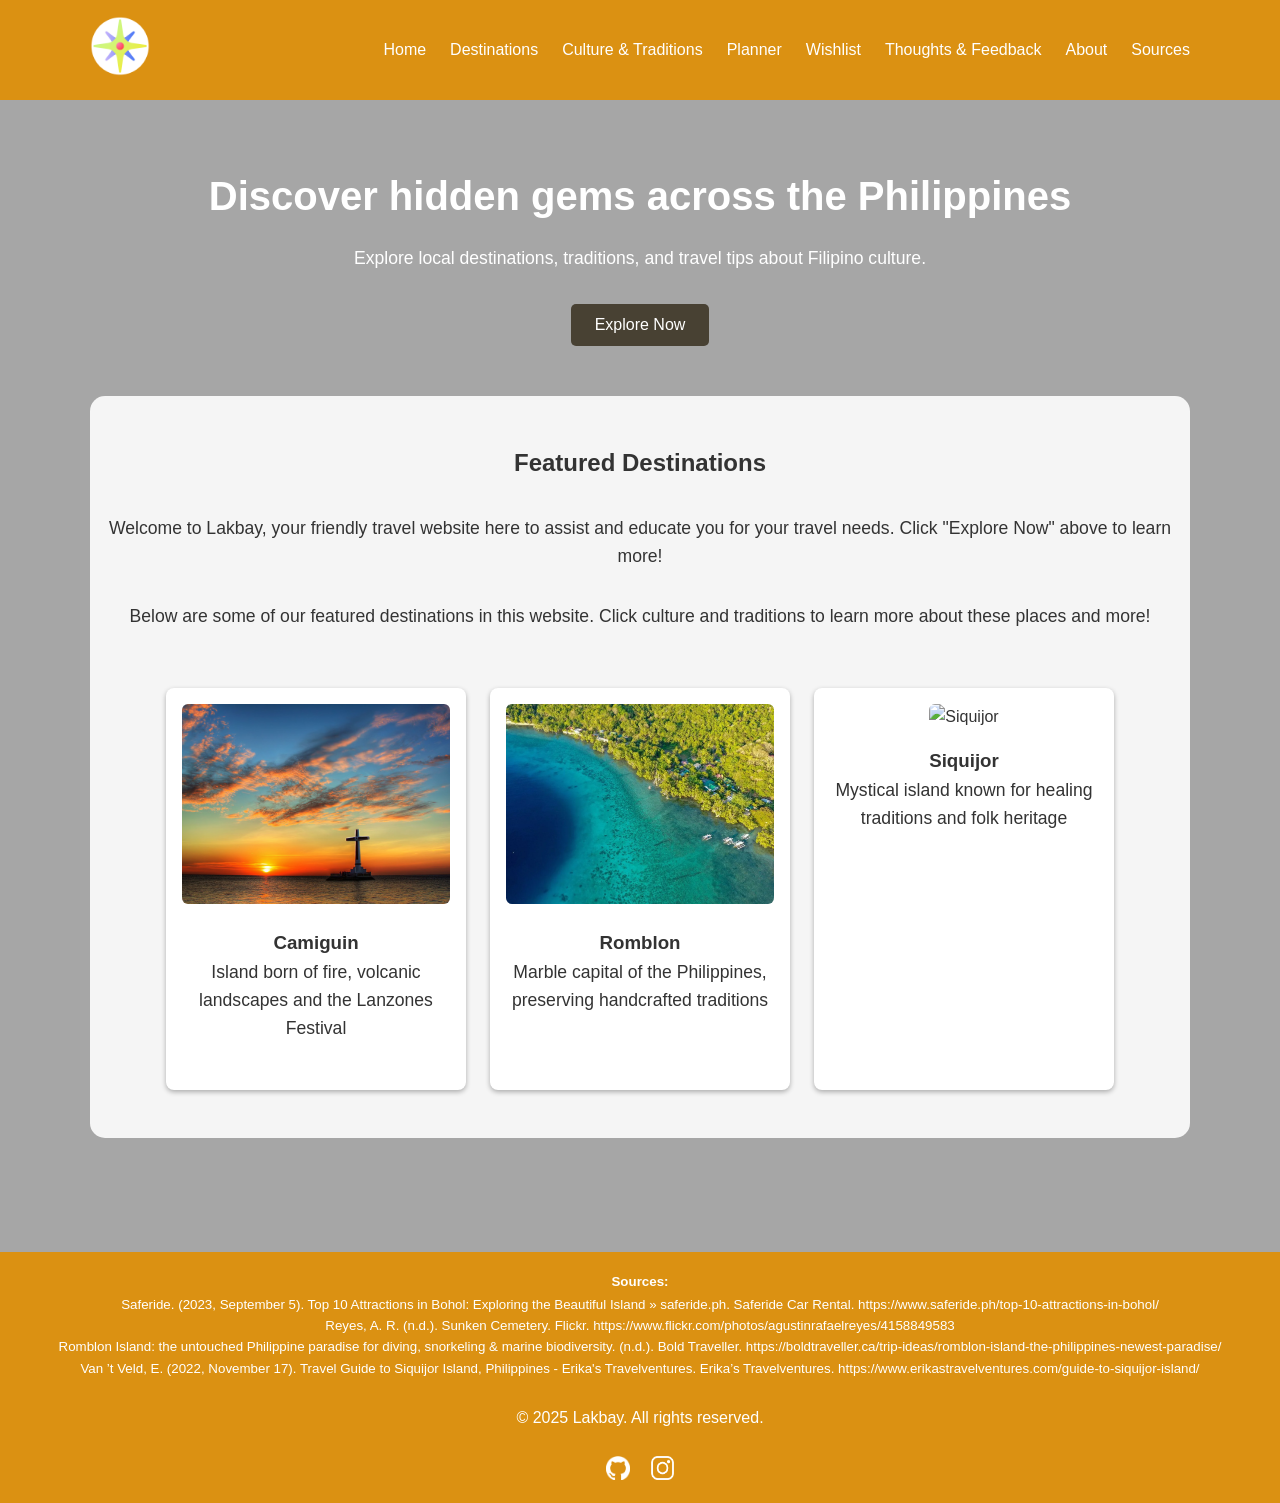
==== home.html @ d39f06b6 "edit header and index link to home" ====
<!DOCTYPE html>
<html lang="en">
<head>
  <link rel="stylesheet" href="public/stylesheet.css"/>
  <meta charset="UTF-8" />
  <meta name="viewport" content="width=device-width, initial-scale=1.0" />
  <title>Home | Lakbay</title>
  <link rel="icon" href="assets/lakbay_logo_v3/lakbay_logov3_icon.png" type="image/png"/>
</head>
<body>
  <header>
    <div class="container nav-container">
      <a href="home.html">
        <img src="assets/lakbay_logo_v3/lakbay_logov3_light.png" width="60" alt="Lakbay Logo"/>
      </a>
      
      <nav>
        <ul class="nav-links">
          
          <li><a href="home.html">Home</a></li>
          <li><a href="public/destinations.html">Destinations</a></li>
          <li><a href="public/culture&traditions.html">Culture & Traditions</a></li>
          <li><a href="public/planner.html">Planner</a></li>
          <li><a href="public/wishlist.html">Wishlist</a></li>
          <li><a href="public/feedback.html">Thoughts & Feedback</a></li>
          <li><a href="public/about.html">About</a></li>
          <li><a href="public/sources.html">Sources</a></li>


        </ul>
      </nav>
    </div>
  </header>
  <main>

    <!-- Hero -->
    <section class="hero">
      <div class="container">
        <h1>Discover hidden gems across the Philippines</h1>
        <p>Explore local destinations, traditions, and travel tips about Filipino culture.</p>
        <button onclick="window.location"> <a href="public/destinations.html"> Explore Now </a></button>
      </div>

    <!-- Highlights -->
    <section id="highlights" class="container highlights">
      <h2>Featured Destinations</h2>
      <p>Welcome to Lakbay, your friendly travel website here to assist and educate you for your travel needs. Click "Explore Now" above to learn more!</p>
      <p>Below are some of our featured destinations in this website. Click culture and traditions to learn more about these places and more!</p><br>
      <div class="cards">

        <div class="card">
          <img src="assets/places pics/camiguin.png" alt="Camiguin" />
          <h3>Camiguin</h3>
          <p>Island born of fire, volcanic landscapes and the Lanzones Festival</p>
        </div>

        <div class="card">
          <img src="assets/places pics/romblon.png" alt="Romblon" />
          <h3>Romblon</h3>
          <p>Marble capital of the Philippines, preserving handcrafted traditions</p>
        </div>

        <div class="card">
          <img src="assets/places pics/siquijor.png" alt="Siquijor" />
          <h3>Siquijor</h3>
          <p>Mystical island known for healing traditions and folk heritage</p>
        </div>

      </div>
    </section>
  </main>

  <footer>
    <div class="footer-content">
      <div class="rights">
      <p><strong><small>Sources:</small></strong></p>
      <ul><small>
        <li>Saferide. (2023, September 5). Top 10 Attractions in Bohol: Exploring the Beautiful Island » saferide.ph. Saferide Car Rental. https://www.saferide.ph/top-10-attractions-in-bohol/</li>
        <li>Reyes, A. R. (n.d.). Sunken Cemetery. Flickr. https://www.flickr.com/photos/agustinrafaelreyes/4158849583</li>
        <li>Romblon Island: the untouched Philippine paradise for diving, snorkeling & marine biodiversity. (n.d.). Bold Traveller. https://boldtraveller.ca/trip-ideas/romblon-island-the-philippines-newest-paradise/</li>
        <li>Van ’t Veld, E. (2022, November 17). Travel Guide to Siquijor Island, Philippines - Erika's Travelventures. Erika’s Travelventures. https://www.erikastravelventures.com/guide-to-siquijor-island/</li>
      </small></ul>
      
      <br><p>&copy; 2025 Lakbay. All rights reserved.</p><br>
      <div class="social-icons">
        <a href="https://github.com/antonio062111/WDProjBerylliumCabal_DelosReyes"><img src="assets/github-mark-white.png" alt="GitHub Page" /></a>
        <a href="https://www.instagram.com/tayomaglakbay/?hl=en"><img src="assets/instagram-logo.avif" alt="Instagram" /></a>
      </div>
      </div>
    </div>
  </footer>
  <script src="js/script.js"></script>
</body>
</html>
---- public/stylesheet.css ----
/* Reset & Base */
  * {
    margin: 0;
    padding: 0;
    box-sizing: border-box;
  }
  
  body {
    font-family: 'Segoe UI', sans-serif;
    background-color: #eeeeee;
    color: #333;
    line-height: 1.6;
  }
  
  .container {
    width: 90%;
    max-width: 1100px;
    margin: auto;
  }
  
/* Header */
  header {
    background-color: #db9112;
    padding: 1rem;
    color: white;
    position: sticky;
    top: 0;
    width: 100%;
    z-index: 1000000000000000000; /* Ensures header stays on top of other elements */
  }
  
  
  .nav-container {
    display: flex;
    justify-content: space-between;
    align-items: center;
    position: sticky; left: 50px;
  }
  
  .logo {
    font-size: 1.7rem;
    font-weight: bold;
    position: relative; 
  }
  
  .nav-links {
    list-style: none;
    display: flex;
    gap: 1.5rem;
    position: relative; 
  
  }
  
  .nav-links a {
    color: white;
    text-decoration: none;
    font-weight: 500;
    transition: 0.3s ease;
  }
  
  .nav-links a:hover {
    font-size: 1.1rem;
  }
  
  
/* Hero Section */
  .hero {
    background: url('https://www.saferide.ph/wp-content/uploads/2021/04/top-10-bohol.jpg') center/cover no-repeat;
    background-color: rgba(0, 0, 0, 0.3);
    background-blend-mode: darken;
    color: white;
    text-align: center;
    padding: 4rem 1rem;
    background-attachment: fixed;
   
  }
  
  .hero h1 {
    font-size: 2.5rem;
    margin-bottom: 1rem;
  }
  
  .hero p {
    font-size: 1.1rem;
    margin-bottom: 2rem;
  }
  
  button {
    padding: 0.75rem 1.5rem;
    background-color: #484133;
    border: none;
    color: white;
    font-size: 1rem;
    cursor: pointer;
    border-radius: 5px;
    transition: 0.3s ease;
  }
  
  button:hover{
    background-color: #c48314;
    padding: 1.15rem 2rem;
  }
  
  .hero a{
    color:white ;
    text-decoration: none;
  }
  
/* Highlights Section */ 
  .highlights {
    padding: 3rem 0;
    margin: 50px auto;
    border-radius: 15px;
    background-color: whitesmoke;
    color: #333;
  }
  
  .highlights h2 {
    text-align: center;
    margin-bottom: 2rem;
  }
  
  .cards {
    display: flex;
    flex-wrap: wrap;
    gap: 1.5rem;
    justify-content: center;
  }
  
  .card {
    background: white;
    border-radius: 8px;
    box-shadow: 0 2px 5px rgba(0, 0, 0, 0.3);
    width: 300px;
    text-align: center;
    padding: 1rem;
    transition: transform 0.3s ease;
  }
  
  
  .card:hover {
    transform: scale(1.1);
  }
  
  .card img {
    width: 100%;
    border-radius: 6px;
    margin-bottom: 1rem;
    object-fit: cover;
    height: 200px;
  }
  
  #history .history-img {
    width: 200px !important;     /* ensure square, override generic rule */
    height: 200px !important;    /* keep height fixed */
    object-fit: cover;           /* fill the square without distortion */
    display: block;
    margin: 0 auto 1rem;         /* center inside the card */
    border-radius: 6px;
  }
  
  
  
  
/* Destinations Section */
  .destinations h2 {
    text-align: center;
    margin-bottom: 2rem;
  }
  
  .cards {
    display: flex;
    flex-wrap: wrap;
    gap: 1.5rem;
    justify-content: center;
  }
  
  .card {
    background: white;
    border-radius: 8px;
    box-shadow: 0 2px 5px rgba(0, 0, 0, 0.3);
    width: 300px;
    text-align: center;
    padding: 1rem;
    transition: transform 0.3s ease;
  }
  
  .card:hover {
    transform: scale(1.1);
  }
  
  .card img {
    width: 100%;
    border-radius: 6px;
    margin-bottom: 1rem;
    object-fit: cover;
    height: 200px;
  }
  
/* Footer */
  footer {
    background-color: #db9112;
    color: white;
    padding: 1rem 0;
    text-align: center;
  }
  
  .social-icons img {
    height: 24px;
    margin: 0 8px;
  }
  
/* Dividers */
  .divider {
    display: flex;
    justify-content: center;
    margin: 100px;
  }
  
/* Destinations */
  .place {
    background: white;
    border-radius: 8px;
    box-shadow: 0 2px 5px rgba(0, 0, 0, 0.3);
    text-align: center;
    padding: 1rem;
    margin-left: 50px;
    margin-right: 50px;
  }
  
  .place img {
    display: flex;
    width: 50%;
    border-radius: 6px;
    margin-top: -85px;
    margin-bottom: 1rem;
    object-fit: cover;
    justify-content: left;
    padding: 100px;
    }
  
  .place p{
    display: flex;
    justify-content: right;
  }
  
  .bg{
    padding: 3rem 0;
    margin: 50px auto;
    border-radius: 15px;
    background-color: whitesmoke;
  }
  
/* Planner */
  .travelplanner {
    background: whitesmoke;
    border-radius: 8px;
    text-align: center;
    padding: 1rem;
    margin-left: 200px;
    margin-right: 200px;
    margin-top: 50px;
    margin-bottom: 50px;
  }
  
  .travelplanner h2 {
    text-align: center;
    margin-bottom: 2rem;
  }
  
  .travelplanner p {
    font-size: 1.2rem;
    margin-top: 1rem;
  }
  
  .travelplanner table {
    margin-left: auto;
    margin-right: auto;
    width: 80%; 
    justify-content: center ;
  }
  
  .travelplanner th, td {
    margin-left: auto;
    margin-right: auto;
    border: 2px solid black;
    width: 50%; 
    justify-content: center ;
    border-radius: 10px;
    border-collapse: separate;
  }
  
  .travelplanner input[type="number"] {
    border-radius: 10px;
    padding: 5px;
    border: none;
    width: 100%;
  }
  
  
  .travelplanner input[type="number"]:focus {
    outline: none;
    
  }
  
  .travelplanner input[type="button"] {
    background-color:  #c48314;
    color: white;
    border-radius: 10px;
    padding: 5px;
    border: none;
    transition: 0.3s ease;
  }
  
  .travelplanner #gt {
    background-color:  #c48314;
    color: white;
    border-radius: 10px;
    padding: 15px;
    border: none;
    transition: 0.3s ease;
  }
  .travelplanner input[type="button"]:hover {
    background-color: #a07828;
    scale: 125%;
    
  }
  
  .travelplanner #gt:hover {
    background-color: #a07828;
    scale: 125%;
  }

/*Log in*/
  label {
    display: block;
    margin-bottom: 10px;
  }
  
  input, select, textarea {
      width: 30%;
      height: 3%;
      padding: 2px;
      margin-top: 4px;
      border: 1px solid #ccc;
      border-radius: 100px;
      color:#1b1919
  }
  
/*Sources*/
  .container_sources {
    background: whitesmoke;
    border-radius: 8px;
    text-align: left;
    padding: 3rem;
    margin-left: 100px;
    margin-right: 100px;
    margin-top: 50px;
    margin-bottom: 50px;
  }
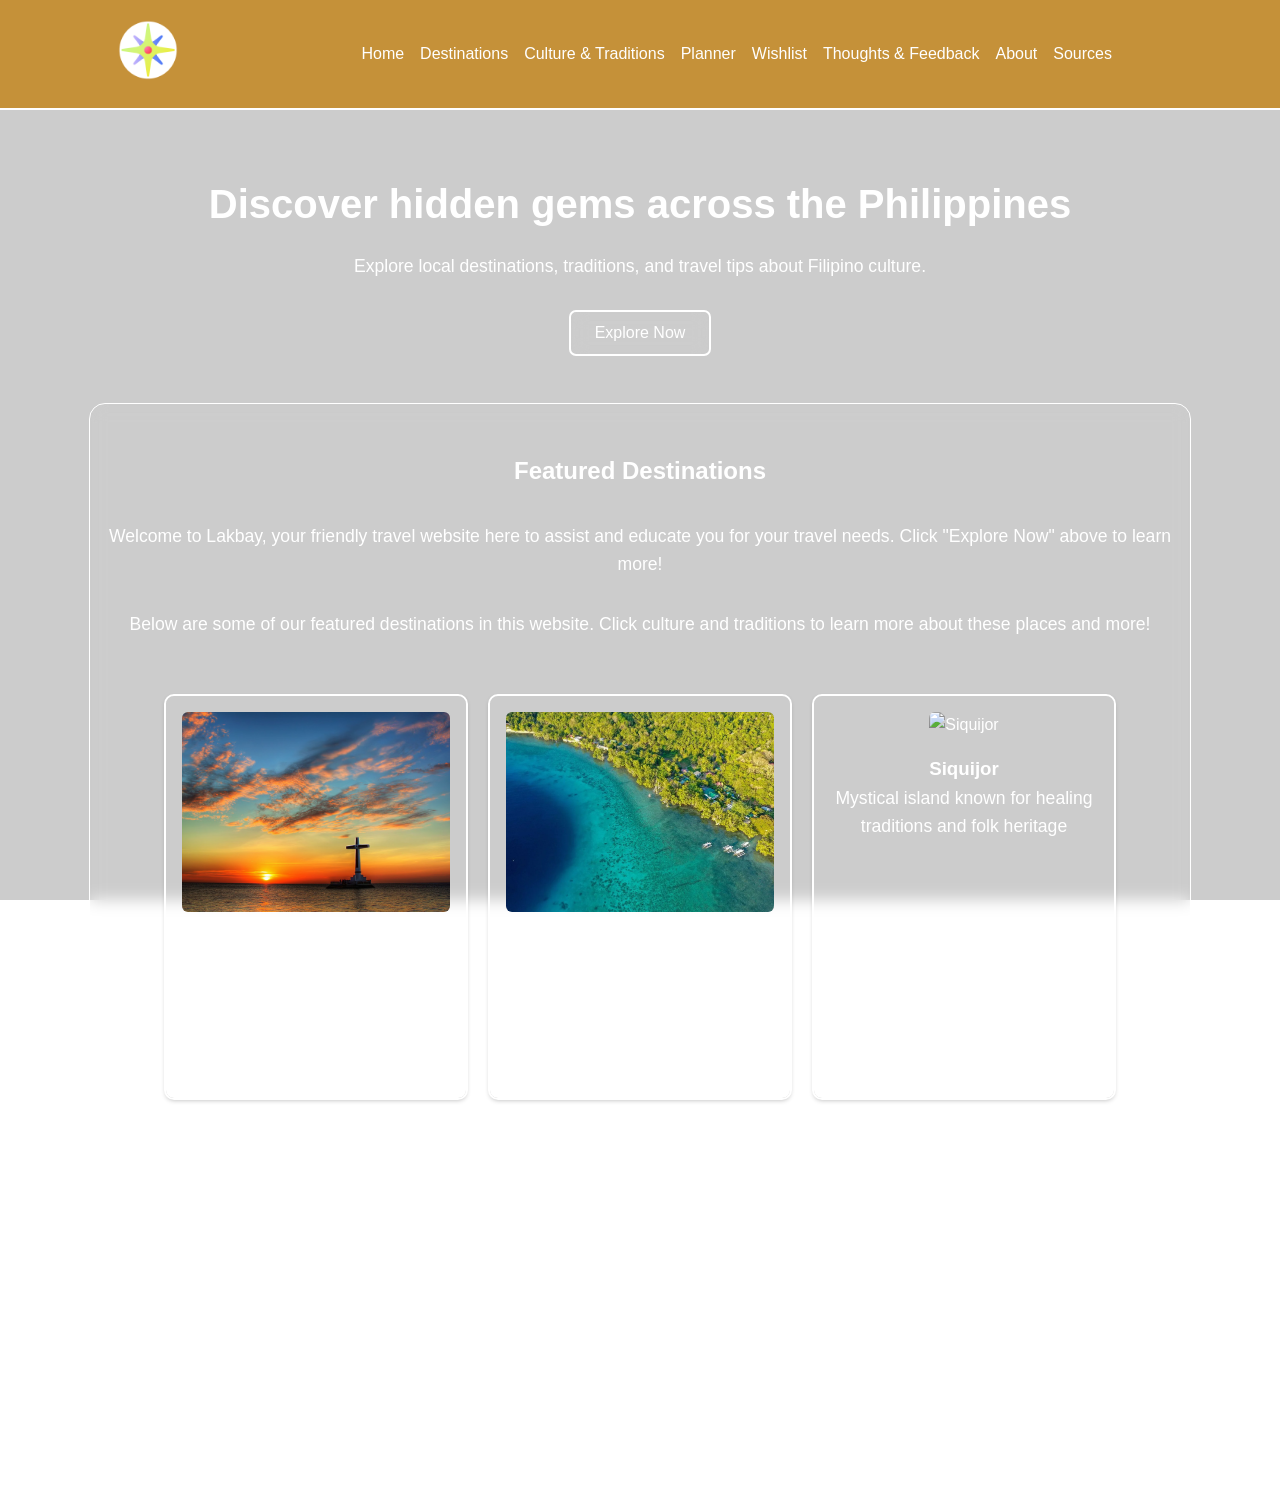
==== commit 571d85c9: "savedddd" ====
--- a/home.html
+++ b/home.html
@@ -22,7 +22,7 @@
           <li><a href="public/culture&traditions.html">Culture & Traditions</a></li>
           <li><a href="public/planner.html">Planner</a></li>
           <li><a href="public/wishlist.html">Wishlist</a></li>
-          <li><a href="public/feedback.html">Thoughts & Feedback</a></li>
+          <li><a href="public/notes.html">Thoughts & Feedback</a></li>
           <li><a href="public/about.html">About</a></li>
           <li><a href="public/sources.html">Sources</a></li>
 
--- a/public/stylesheet.css
+++ b/public/stylesheet.css
@@ -6,10 +6,11 @@
   }
   
   body {
+    background: linear-gradient(rgba(0, 0, 0, 0.2), rgba(0, 0, 0, 0.2)), 
+                url('https://www.saferide.ph/wp-content/uploads/2021/04/top-10-bohol.jpg') center/cover no-repeat;
     font-family: 'Segoe UI', sans-serif;
-    background-color: #eeeeee;
-    color: #333;
     line-height: 1.6;
+    background-attachment: fixed;
   }
   
   .container {
@@ -20,13 +21,17 @@
   
 /* Header */
   header {
-    background-color: #db9112;
-    padding: 1rem;
-    color: white;
+    padding: .5rem;
+    color: white;
+    display: flex;
+    justify-content: space-between;
+    padding: 20px 60px;
     position: sticky;
     top: 0;
-    width: 100%;
-    z-index: 1000000000000000000; /* Ensures header stays on top of other elements */
+    background: rgba(196, 131, 20, 0.8);
+    backdrop-filter: blur(8px); 
+    z-index: 2000;
+    outline: 2px solid #ffffff;
   }
   
   
@@ -35,6 +40,17 @@
     justify-content: space-between;
     align-items: center;
     position: sticky; left: 50px;
+    overflow:hidden;
+    white-space:wrap;
+  }
+
+  .nav-container.li {
+    display: flex;
+    justify-content: space-between;
+    align-items: center;
+    position: sticky; left: 50px;
+    overflow:hidden;
+    white-space:wrap;
   }
   
   .logo {
@@ -46,32 +62,33 @@
   .nav-links {
     list-style: none;
     display: flex;
-    gap: 1.5rem;
+    gap: 1rem;
     position: relative; 
-  
+    flex-wrap: wrap;
+    line-height: 10px;
+    padding: 0px 50px;
+    margin-bottom: 2%;
+    margin-top: 2%;
   }
   
   .nav-links a {
     color: white;
     text-decoration: none;
-    font-weight: 500;
-    transition: 0.3s ease;
+    font-weight: 200;
+    transition: 0.2s linear;
   }
   
   .nav-links a:hover {
     font-size: 1.1rem;
+    font-weight: 600;
   }
   
   
 /* Hero Section */
   .hero {
-    background: url('https://www.saferide.ph/wp-content/uploads/2021/04/top-10-bohol.jpg') center/cover no-repeat;
-    background-color: rgba(0, 0, 0, 0.3);
-    background-blend-mode: darken;
     color: white;
     text-align: center;
     padding: 4rem 1rem;
-    background-attachment: fixed;
    
   }
   
@@ -85,9 +102,11 @@
     margin-bottom: 2rem;
   }
   
-  button {
+  button, #loginsubmit, #loginreset,.travelplanner input[type="button"] {
     padding: 0.75rem 1.5rem;
-    background-color: #484133;
+    background: rgba(255, 99, 71, 0);
+    backdrop-filter: blur(8px); 
+    outline: 2px solid white;
     border: none;
     color: white;
     font-size: 1rem;
@@ -96,9 +115,10 @@
     transition: 0.3s ease;
   }
   
-  button:hover{
+  button:hover, #loginsubmit:hover, #loginreset:hover {
     background-color: #c48314;
     padding: 1.15rem 2rem;
+    outline: 0px
   }
   
   .hero a{
@@ -108,14 +128,17 @@
   
 /* Highlights Section */ 
   .highlights {
+    background: rgba(255, 255, 255, 0);
+    backdrop-filter: blur(8px); 
     padding: 3rem 0;
     margin: 50px auto;
     border-radius: 15px;
-    background-color: whitesmoke;
-    color: #333;
+    color: #ffffff;
+    outline: 1px solid #ffffff;
   }
   
   .highlights h2 {
+    color: white;
     text-align: center;
     margin-bottom: 2rem;
   }
@@ -128,15 +151,20 @@
   }
   
   .card {
-    background: white;
+    background: rgba(244, 21, 21, 0);
     border-radius: 8px;
-    box-shadow: 0 2px 5px rgba(0, 0, 0, 0.3);
+    box-shadow: none;
     width: 300px;
     text-align: center;
     padding: 1rem;
-    transition: transform 0.3s ease;
-  }
-  
+    transition: 0.3s ease;
+  }
+  
+  .card a {
+    color: white;                /* Changes color to white */
+    font-size: 0.8em;            /* Makes text smaller (adjust as needed) */
+    font-weight: bold;    /* Makes the text bold */
+  }
   
   .card:hover {
     transform: scale(1.1);
@@ -176,7 +204,8 @@
   }
   
   .card {
-    background: white;
+    outline: 2px solid #ffffff;
+    background: rgba(255, 255, 255, 0);
     border-radius: 8px;
     box-shadow: 0 2px 5px rgba(0, 0, 0, 0.3);
     width: 300px;
@@ -199,10 +228,12 @@
   
 /* Footer */
   footer {
-    background-color: #db9112;
+    background: rgba(255, 255, 255, 0);
+    backdrop-filter: blur(8px); 
     color: white;
     padding: 1rem 0;
     text-align: center;
+    outline: 2px solid #ffffff;
   }
   
   .social-icons img {
@@ -253,14 +284,20 @@
   
 /* Planner */
   .travelplanner {
-    background: whitesmoke;
+    background: rgba(255, 99, 71, 0);
+    backdrop-filter: blur(8px); 
     border-radius: 8px;
     text-align: center;
     padding: 1rem;
-    margin-left: 200px;
-    margin-right: 200px;
+    margin-left: 20%;
+    margin-right: 20%;
     margin-top: 50px;
     margin-bottom: 50px;
+    color: white;
+    outline: 1px solid #ffffff;
+    overflow:hidden;
+    white-space:wrap;
+    
   }
   
   .travelplanner h2 {
@@ -283,16 +320,23 @@
   .travelplanner th, td {
     margin-left: auto;
     margin-right: auto;
-    border: 2px solid black;
-    width: 50%; 
+    width: 20%; 
     justify-content: center ;
+    border-collapse: separate;
+    padding: 0.75rem 1.5rem;
+    background: rgba(255, 255, 255, 0);
+    backdrop-filter: blur(8px); 
+    border: none;
+    color: white;
+    font-size: 1rem;
+    cursor: pointer;
     border-radius: 10px;
-    border-collapse: separate;
+    transition: 0.3s ease;
   }
   
   .travelplanner input[type="number"] {
     border-radius: 10px;
-    padding: 5px;
+    padding: 8px;
     border: none;
     width: 100%;
   }
@@ -300,35 +344,29 @@
   
   .travelplanner input[type="number"]:focus {
     outline: none;
-    
-  }
-  
-  .travelplanner input[type="button"] {
-    background-color:  #c48314;
-    color: white;
+  }
+  
+  .travelplanner #gt {
+    padding: 0.75rem 1rem;
+    background: rgba(255, 255, 255, 0);
+    backdrop-filter: blur(8px); 
+    border: none;
+    color: white;
+    font-size: 1rem;
+    cursor: pointer;
     border-radius: 10px;
-    padding: 5px;
-    border: none;
-    transition: 0.3s ease;
-  }
-  
-  .travelplanner #gt {
-    background-color:  #c48314;
-    color: white;
-    border-radius: 10px;
-    padding: 15px;
-    border: none;
     transition: 0.3s ease;
   }
   .travelplanner input[type="button"]:hover {
     background-color: #a07828;
-    scale: 125%;
+    scale: 115%;
+    outline: none;
     
   }
   
   .travelplanner #gt:hover {
     background-color: #a07828;
-    scale: 125%;
+    scale: 115%;
   }
 
 /*Log in*/
@@ -337,19 +375,21 @@
     margin-bottom: 10px;
   }
   
-  input, select, textarea {
+  input.login, select, textarea.login {
       width: 30%;
       height: 3%;
-      padding: 2px;
+      padding: 10px;
       margin-top: 4px;
       border: 1px solid #ccc;
       border-radius: 100px;
-      color:#1b1919
+      color:#1b1919;
   }
   
 /*Sources*/
   .container_sources {
-    background: whitesmoke;
+    background: rgba(255, 99, 71, 0);
+    backdrop-filter: blur(8px); 
+    color:white;
     border-radius: 8px;
     text-align: left;
     padding: 3rem;
@@ -357,4 +397,52 @@
     margin-right: 100px;
     margin-top: 50px;
     margin-bottom: 50px;
+    outline: 1px solid #ffffff;
+  }
+
+  /*Feedback*/
+  textarea.notes {
+    width: 100%;
+    height: 150px;
+    padding: 10px;
+    border: 1px solid #ccc;
+    border-radius: 10px;
+    resize: none;
+  }
+
+  span.heart {
+    color: rgba(255, 255, 255, 0);
+    font-size: 1.5rem;
+    margin-left: 0rem;
+  }
+
+  section.travelplanner {
+    button {
+      margin-top: 15px;
+    }
+  }
+
+  div.wishlistCard {
+    img {
+      width: 500px;
+      height: auto;
+      border-radius: 8px;
+    }
+
+    h3 {
+      margin-top: 1rem;
+      margin-bottom: 0rem;
+      display: inline-block;
+      margin-right: 10px;
+    }
+
+    p {
+      margin-top: -0.4rem;
+    }
+
+    input[type="checkbox"] {
+      margin-left: -0.5rem;
+      width: 15px;
+      height: 15px;
+    }
   }
